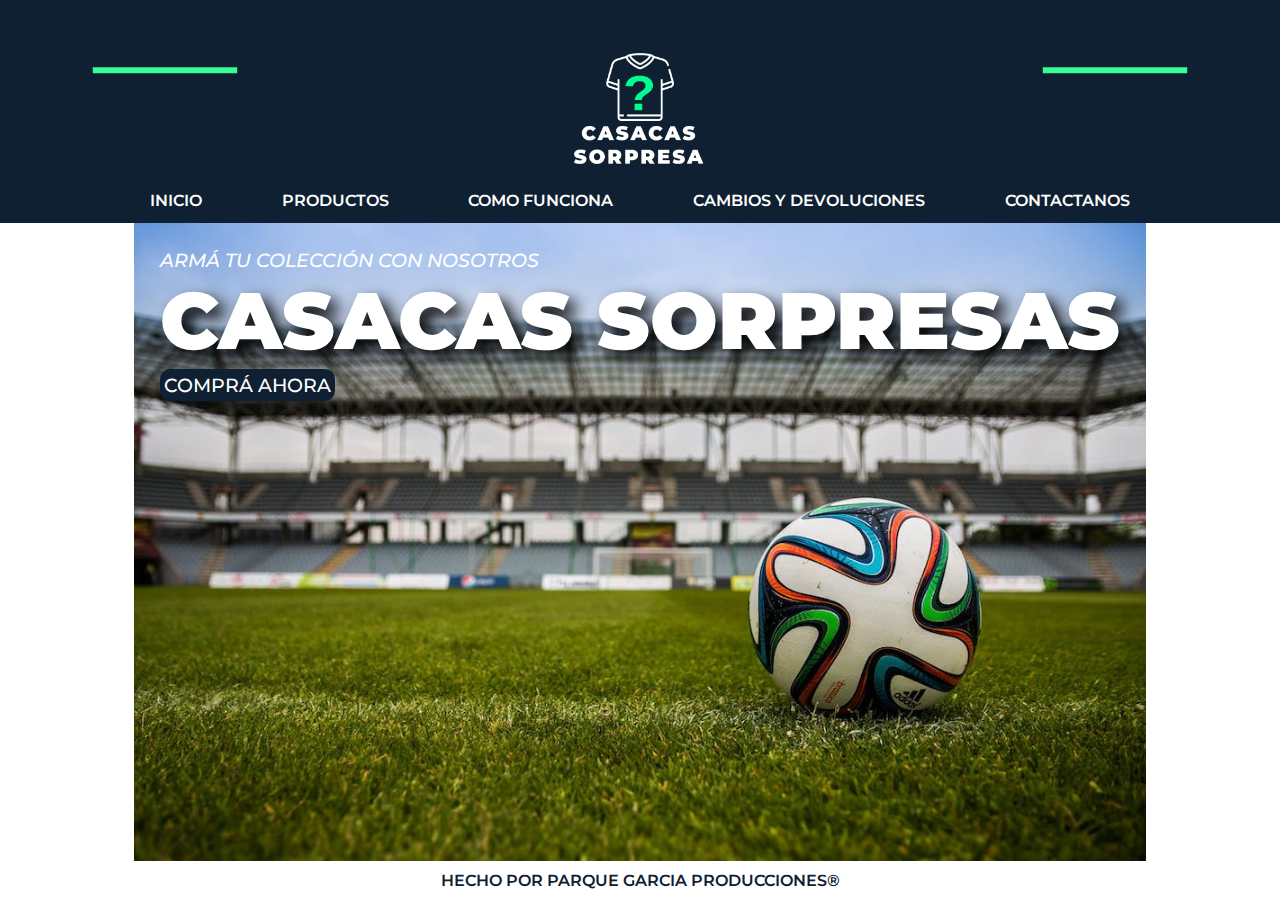
==== html/index.html @ 3d0119ed "aca subo el repo de las camisetas con Eze" ====
<!DOCTYPE html>
<html lang="en">
<head>
    <meta charset="UTF-8">
    <meta http-equiv="X-UA-Compatible" content="IE=edge">
    <meta name="viewport" content="width=device-width, initial-scale=1.0">
    <title>Casacas Sorpresa</title>
    <link rel="stylesheet" href="../css/style.css">
</head>
<body id="top">
    <header>
          
            <nav class="navbar container">

                <div class="lineasLogo">
                    <svg class="linea1" width="250" height="130" viewBox="0 0 250 130">
                        <line x1="30" y1="35" x2="220" y2="35" style="stroke:#37fd94 ; stroke-width:8; stroke-linecap: butt"></line>                          
                    </svg>

                    <a class="navbar__link" href="#top"> <!-- clickeo top y me lleva al body, que tiene el ID top -->
                        <img class="logo"  src= "../img/logo.png" alt="logo">
                    </a>

                    <svg class="linea2" width="250" height="130" viewBox="0 0 250 130">
                        <line x1="30" y1="35" x2="220" y2="35" style="stroke:#37fd94 ; stroke-width:8; stroke-linecap: butt"></line>                          
                    </svg>
                </div>  

                    <ul class="menu">
                        <li class="menu__item">
                            <a class="menu__link"  href="./index.html">INICIO</a>
                        </li>
                        <li class="menu__item">
                            <a class="menu__link" href="./productos.html">PRODUCTOS</a>
                        </li>
                        <li class="menu__item">
                            <a class="menu__link" href="./funciona.html">COMO FUNCIONA</a>
                        </li>
                        <li class="menu__item">
                            <a class="menu__link" href="./cambios.html">CAMBIOS Y DEVOLUCIONES</a>
                        </li>
                        <li class="menu__item">
                            <a class="menu__link" href="./contacto.html">CONTACTANOS</a>
                        </li>
                    </ul>
                        
            </nav>
            
        </header>

        <main class="container">
            
            <section>

                <p class="p_sec">ARMÁ TU COLECCIÓN CON NOSOTROS</p>  
                <p class="p_main">CASACAS SORPRESAS</p>             


                <button class="btn-buy"> 
                    <a class="btn_link" href="#btn_compra"> COMPRÁ AHORA </a>
                </button>   
            </section>
        </main>
        
        <footer class="footer container">HECHO POR PARQUE GARCIA PRODUCCIONES®</footer>    
</body>
</html>
---- css/style.css ----
/* FONTS */

@import url('https://fonts.googleapis.com/css2?family=Montserrat:ital,wght@0,100;0,200;0,300;0,400;0,500;0,600;0,700;0,800;0,900;1,100;1,200;1,300;1,400;1,500;1,600;1,700;1,800;1,900&display=swap');

/* VARIABLES */
:root {

    /* PALETTE */
    --primary:#ffff;
    --secondary: #0e2031;
    --terciary: #37fd94;
    --shadow: #0f0f0f;


/* FONT SIZES */
    --text-xxl : 5em;   /* los em toman el valor en cuenta del navegador. Es RELATIVO al tamanio del navegador */
    --text-xl : 3.6em;
    --text-lg : 3.2em;
    --text-md : 2.2em;
    --text-sm : 1.6em;
    --text-xs : 1.2em;


/* SPACINGS */
    --sp-xxl: 12rem;
    --sp-xl: 8rem;
    --sp-lg: 5rem;
    --sp-md: 3.2rem;  
    --sp-sm: 1.6rem;  
    --sp-xs: 0.8rem;    
}

/* NORMALIZO */

* {
    margin: 0;
    padding: 0;
    box-sizing: border-box;  /* tamanio de cajas, cuando es BB, el tamanio de la caja va a ser el mismo, el padding se mete para adentro. Content se suman */
}


html {
    font-family: 62.5%;
}


ul{
    list-style-type: none; /* SACO PUNTOS, creo */
}

a{
    text-decoration: none; /* SACO SUBRAYADO */
    /* font-size: var(--text-xs) */;     
}

body{
    font-family: 'Montserrat', sans-serif;
    color: var(--secondary);
}


.container{
    max-width: 1400px; /* LAS CAJAS, VAN A TENER UN ANCHO DE 1200 MAXIMO */
    margin: 0 auto;  /* Los margenes de los costados los calcula automatico, en 0 del eje X */
}


/* HEADER */
header{
    font-family: "Montserrat";
    background-color: var(--secondary);
    padding: var(--sp-xs);
}

.navbar{
    display: flex;
    justify-content: center ;
    flex-direction: column; 
 /* flex-flow: column nowrap; */
    padding-top: 15px;
}


.navbar__link{  /*caja con imagen prediseniada
    /* display: inline-block; */   /* PONE EN LINEA ELEMENTOS */
    display: flex; /*pongo este display BLOCK porque es etiqueta en linea y no tomaria el maximo de ancho*/
    justify-content: center;
    /* flex-flow: row nowrap; */
  /*   height: 100px;
    width: 50px; */
    padding: 0px;
}

.lineasLogo{
    display: flex;
    justify-content: center;
}

.logo{  /* imagen prediseniada */
    width: 20%; 
}



/* .navbar */ .menu {   /*CONJUNTO DE LINKS
    /* display: inline-block; */
    display: flex;
    justify-content: space-evenly;
    padding-top: 0.7em;
    /* margin: 5px 10px; */
}

/* /* .navbar .menu .menu__item */  /*NO HAY MODIFICACIONES
    /* display: inline-block; */
    /* display: flex; */ 


.menu__link {  /* CADA LINK */
    color: var(--primary); /* COLOR DEL LINK */
    transition: all .4s ease-in-out, color .4s ease-in-out;
    font-weight: 600;
}

.menu__link:hover{
    /* background-color: var(--secondary); */
    color: var(--terciary);
    border-radius: 10%;
}

/* -----------///// BODY //////////------------- */



body{    
    display: grid;
    grid-template-rows: auto 1fr auto; /* Esto lo pongo para que salga bien HEAD BODY y FOOTER*/
    min-height: 100vh;  
    
}

.titulo{  /* TITULO PARA VARIAS PAGINAS */
    font-family: "Montserrat";
    font-size: var(--text-lg);
    padding-top: 0.3em; 
}


/* ---------///////////FOOTER///////////--------- */
footer{
    display:block;
    color: var(--secondary);
    font-family: "Montserrat";
    font-weight: 600;
    padding: 10px;
}

/* ---------///////////INDEX///////////--------- */

main{
    background-image: url(../img/fondo.jpeg);
    padding: var(--sp-sm);  /* LE DOY PADDING AL CONTENDIO */
    background-repeat: no-repeat;
    background-size: cover;
    background-position: center;
}

.p_main{
    font-size: var(--text-xxl);
    font-family: "Montserrat";
    font-weight: 900;
    text-shadow: black 0.1em 0.1em 0.2em;
    color: var(--primary);
}


.p_sec{
    font-size: var(--text-xs);
    font-family: "Montserrat";
    color: var(--primary);
    font-weight: 500;
    font-style: italic;
}

.btn-buy{
    padding: 0.2em;
    background-color: var(--secondary); 
    font-family: "Montserrat";
    font-weight: 500;
    border: none;
    border-radius: 10px;
    font-size: var(--text-xs);
    box-shadow: 0px 10px 10px -10px var(--shadow);
    
}

.btn_link{
    color: var(--primary);
}

.btn-buy:hover{    
    background-color: var(--terciary);
}

.btn_link:hover{
    color: var(--secondary);
    }




/* ---------///////////PRODUCTOS///////////--------- */

.galeria{
    display: flex;
    flex-direction: row; 
    justify-content: center;
}

.primerosProd{
    /* flex-direction: row; */  /* DUDA DE PORQUE NO ME QUEDA */
    text-shadow: black 0.1em 0.1em 0.2em;
    flex-direction: row;
}

.segundoProd{
    /* flex-direction: row;  */  /* DUDA DE PORQUE NO ME QUEDA */
    text-shadow: black 0.1em 0.1em 0.2em;
    flex-direction: row;
    
}

.hombrePic{
    width: 200px;
    box-shadow: 2px 2px 5px var(--shadow)
}

.hombre{
    padding: 1em;
}

.damaPic{
    width: 200px;
    box-shadow: 2px 2px 5px var(--shadow)
}

.dama{
    padding: 1em;
}

.kidsPic{
    width: 200px ;
    box-shadow: 2px 2px 5px var(--shadow)
}

.kids{
    padding: 1em;
}

.especialPic{
    width: 200px;
    box-shadow: 2px 2px 5px var(--shadow)
}

.especial{
    padding: 1em;
}

.productoData{
    color: var(--primary);
    font-weight: 500;
}

/* ---------///////////FUNCIONA///////////--------- */

.video{
    display: inline-block
  /*   justify-content: ; */
}

/* ---------///////////CAMBIOS///////////--------- */

.p_main3{
    font-size: var(--text-md);
    font-family: "Montserrat";
    font-weight: 600;
    color: var(--primary);
}

.p_main4{
    font-size: var(--text-sm);
    font-family: "Montserrat";
    font-style: italic;
    font-weight: 400;
    color: var(--primary);
}

.p_main5{
    font-size: var(--text-md);
    font-family: "Montserrat";
    font-weight: 900;
    color: var(--primary);
    text-shadow: black 0.1em 0.1em 0.2em;
}

.p_cambio{
    font-size: var(--text-xs);
    font-family: "Montserrat";
    font-weight: 300;
    color: var(--primary);
    text-align: justify;

}


/* ---------///////////CONTACTO///////////--------- */

.p_main2{
    font-size: var(--text-xl);
    font-family: "Montserrat";
    font-weight: 900;
    text-shadow: black 0.1em 0.1em 0.2em;
    color: var(--primary);
}


.formulario{
    font-size: var(--text-md);
    font-family: "Montserrat";
    font-weight: 600;
    color: var(--primary);
    text-shadow: black 0.1em 0.1em 0.2em;
}

.enviar{
    font-size: var(--text-md);
}

/* ---------///////////MEDIA QUERY///////////--------- */

/* .container,
.container-fluid,
.container-xxl,
.container-xl,
.container-lg,
.container-md,
.container-sm {
  --bs-gutter-x: 1.5rem;
  --bs-gutter-y: 0;
  width: 100%;
  padding-right: calc(var(--bs-gutter-x) * 0.5);
  padding-left: calc(var(--bs-gutter-x) * 0.5);
  margin-right: auto;
  margin-left: auto;
} */

@media (min-width: 576px) {
  .container-sm, .container {
    max-width: 540px;
  }
}
@media (min-width: 768px) {
  .container-md, .container-sm, .container {
    max-width: 720px;
  }
}
@media (min-width: 992px) {
  .container-lg, .container-md, .container-sm, .container {
    max-width: 960px;
  }
}
@media (min-width: 1200px) {
  .container-xl, .container-lg, .container-md, .container-sm, .container {
    max-width: 1140px;
  }
}
@media (min-width: 1400px) {
  .container-xxl, .container-xl, .container-lg, .container-md, .container-sm, .container {
    max-width: 1320px;
  }
}
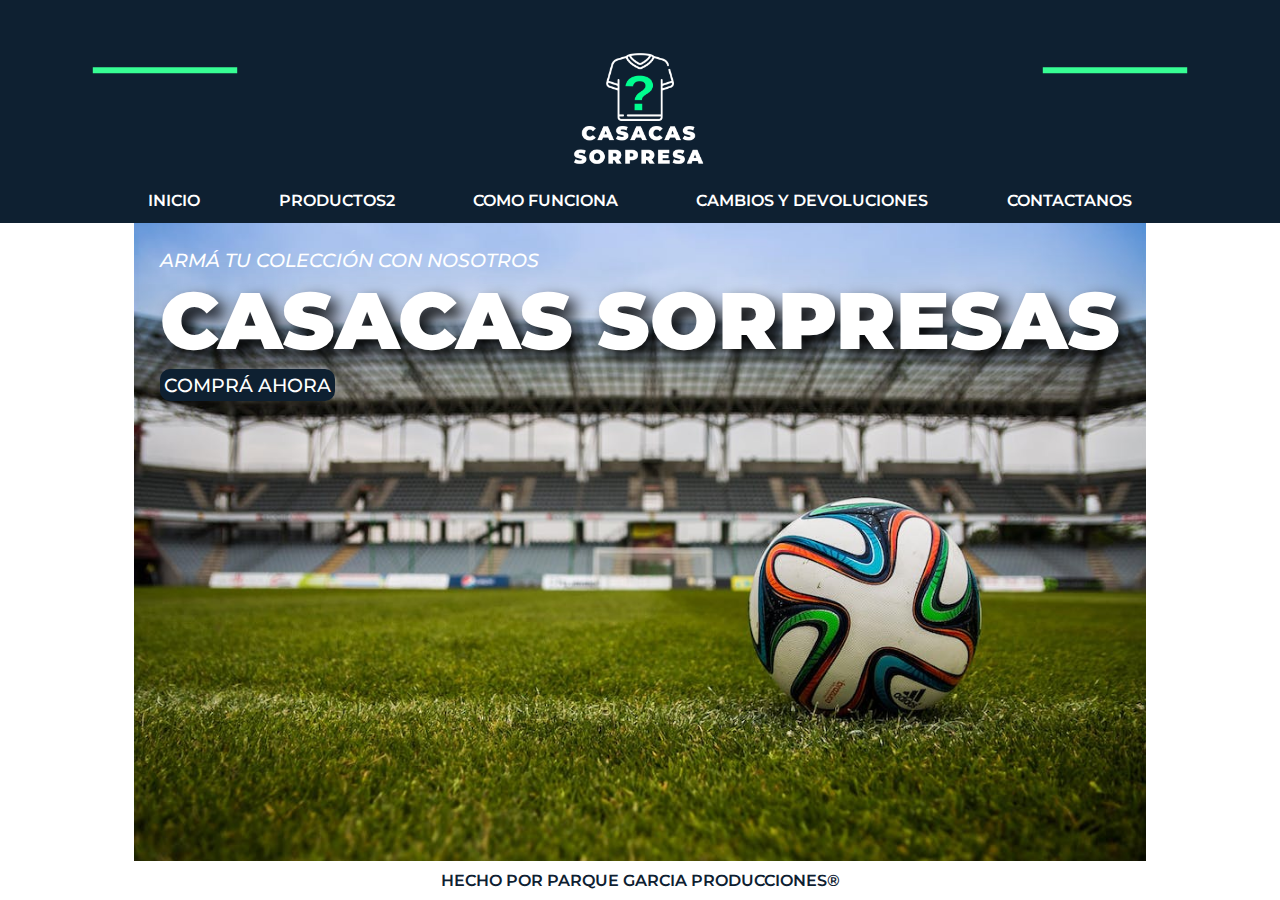
==== commit f75d9ca8: "repositorio de camisetas" ====
--- a/html/index.html
+++ b/html/index.html
@@ -31,7 +31,7 @@
                             <a class="menu__link"  href="./index.html">INICIO</a>
                         </li>
                         <li class="menu__item">
-                            <a class="menu__link" href="./productos.html">PRODUCTOS</a>
+                            <a class="menu__link" href="./productos.html">PRODUCTOS2</a>
                         </li>
                         <li class="menu__item">
                             <a class="menu__link" href="./funciona.html">COMO FUNCIONA</a>
